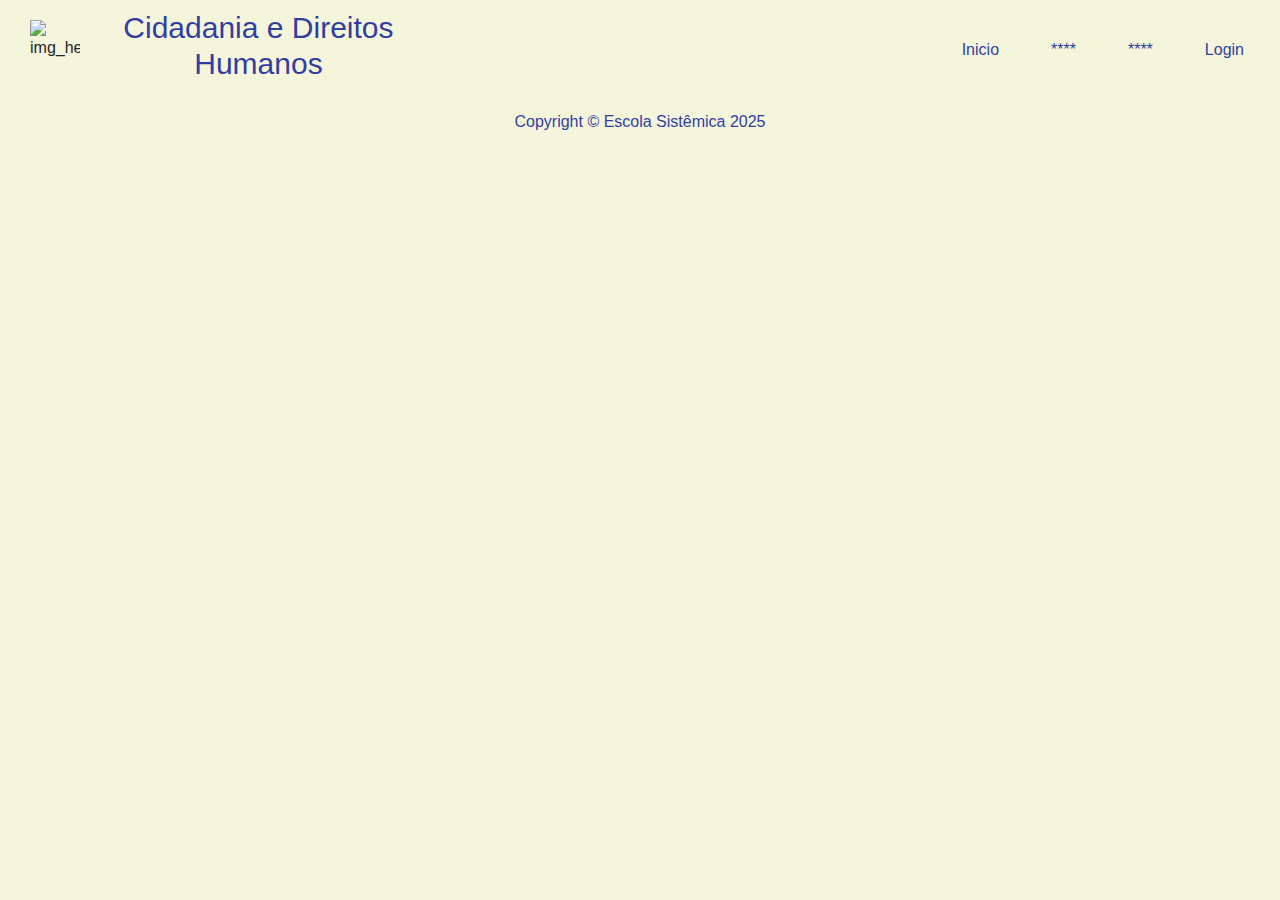
==== 1º Desafio Individual de Desenvolvimento Web/index.html @ 7bcf1178 "new" ====
<!DOCTYPE html>
<html lang="pt-br">
<head>
    <meta charset="UTF-8">
    <meta name="viewport" content="width=device-width, initial-scale=1.0">
    <title>Cidadania e Direitos Humanos</title>
    <link rel="stylesheet" href="style.css">
    <link href="https://cdn.jsdelivr.net/npm/bootstrap@5.3.3/dist/css/bootstrap.min.css" rel="stylesheet" integrity="sha384-QWTKZyjpPEjISv5WaRU9OFeRpok6YctnYmDr5pNlyT2bRjXh0JMhjY6hW+ALEwIH" crossorigin="anonymous">

</head>

<body>
    
<header class="d-flex justify-content-between">

  <div class="logo">

    <img src="/imgs/Cidadania e a importância do seu papel como cidadão perante a sociedade_.jpg" alt="img_header">

    <h1>Cidadania e Direitos Humanos</h1>
  </div>
    

    <nav>

      <ul class="nav justify-content-center">
          <li class="nav-item">
            <a class="nav-link active" aria-current="page" href="index.html">Inicio</a>
          </li>
          <li class="nav-item">
            <a class="nav-link active" aria-current="page" href="#">****</a>
          </li>
          <li class="nav-item">
            <a class="nav-link active" aria-current="page" href="#">****</a>
          </li>
          <li class="nav-item">
            <a class="nav-link active" aria-current="page" href="login.html">Login</a>
          </li>
          
        </ul>
  </nav>

</header>
  

<footer>
  <p>Copyright &copy; Escola Sistêmica 2025</p>
</footer>

<script src="https://cdn.jsdelivr.net/npm/bootstrap@5.3.3/dist/js/bootstrap.bundle.min.js" integrity="sha384-YvpcrYf0tY3lHB60NNkmXc5s9fDVZLESaAA55NDzOxhy9GkcIdslK1eN7N6jIeHz" crossorigin="anonymous"></script>

</body>
</html>
---- 1º Desafio Individual de Desenvolvimento Web/style.css ----
/*Paleta de Cores:

○ Vermelho (#d32f2f) – Representa lutas sociais e direitos civis.
○ Bege (#f5f5dc) – Para criar um fundo suave e amigável.
○ Azul Escuro (#303f9f) – Para títulos e elementos de destaque.
○ Cinza (#616161) – Para textos e bordas sutis.
*/

*{
    background-color: #f5f5dc;
    font-family: Arial, Helvetica, sans-serif;
   
}

header{
    padding: 20px;
    text-align: center;
    background-color: #f5f5dc;
    height: 100px;
    display: flex;
    align-items: center;
    
}

header img{
    float: left;
    height: 50px;
    width: 50px;
    margin: 10px;
}

header h1{
    color: #303f9f;
    float: center;
    font-size: 30px;
}

.navegacao{
    padding: 10px 0;
}

.nav{
    display: flex;
    justify-content: center;
    gap: 20px;
}

.nav-link{
    color: #303f9f !important;
    font-weight: bold;
    transition: color 0.5s;
    border-radius: 10px;
    
}

.nav-link:hover {
    background-color: #d32f2f !important;
}



/* .card{
    font-size: 15px;
    justify-content: center;
    display: flex;
    align-items: center;
    border-radius: 10px;
    background-color: #f5f5dc;
}

.card img{
    width: 50%;
    background-color: #f5f5dc;
}

.card h5{
    color:  #d32f2f;
}

.card p{
    color: #303f9f;
} */


footer p {
    background-color:#f5f5dc;
    color: #303f9f;
    text-align: center;
    padding: 10px;

}
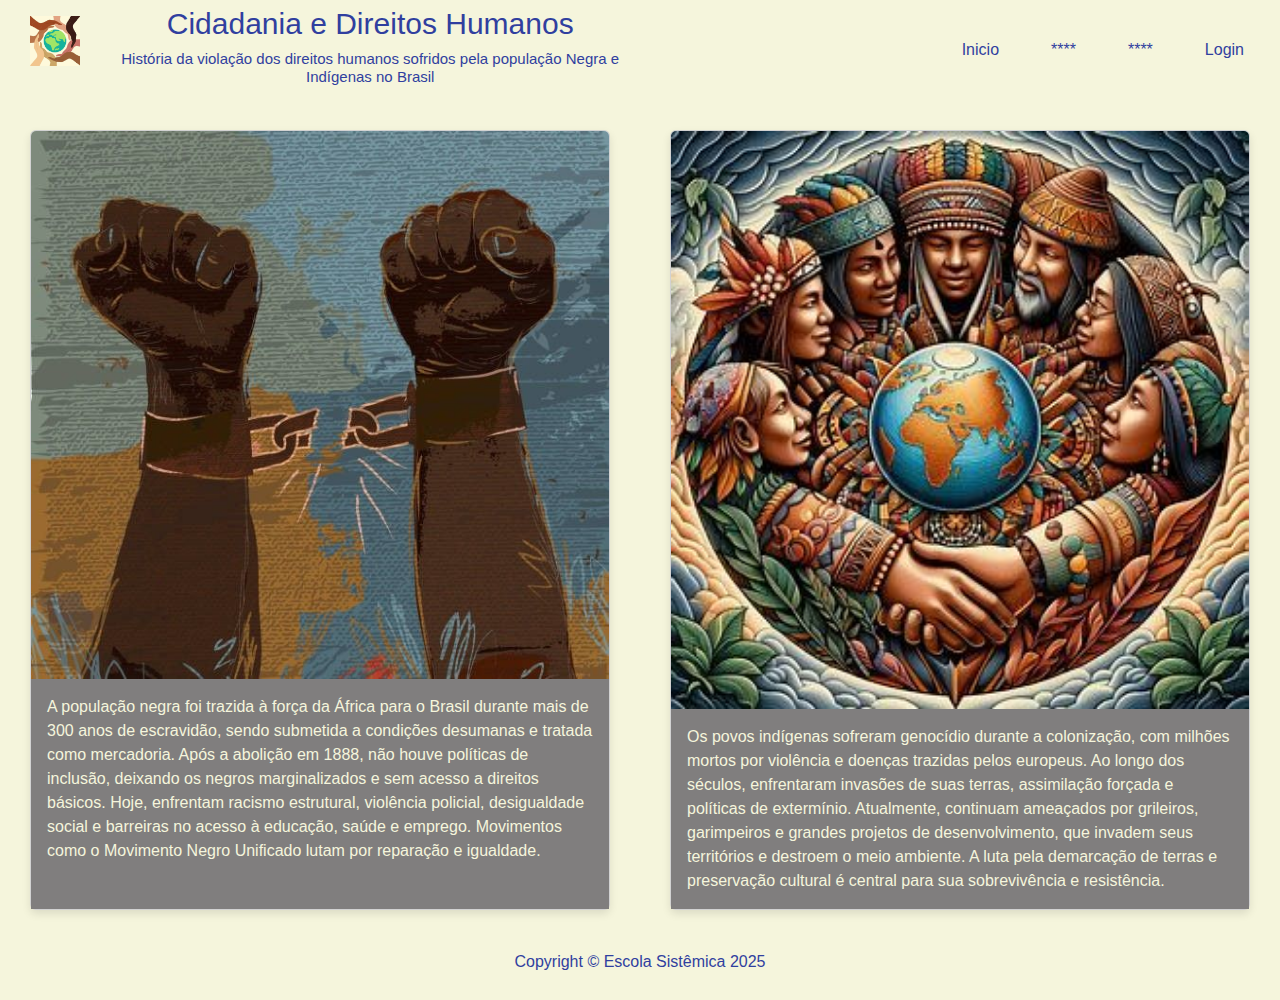
==== commit fafc924c: "new" ====
--- a/1º Desafio Individual de Desenvolvimento Web/index.html
+++ b/1º Desafio Individual de Desenvolvimento Web/index.html
@@ -15,11 +15,11 @@
 
   <div class="logo">
 
-    <img src="/imgs/Cidadania e a importância do seu papel como cidadão perante a sociedade_.jpg" alt="img_header">
+    <img src="/1º Desafio Individual de Desenvolvimento Web/imgs/Cidadania e a importância do seu papel como cidadão perante a sociedade_.jpg" alt="img_header">
 
     <h1>Cidadania e Direitos Humanos</h1>
+    <h5>História da violação dos direitos humanos sofridos pela população Negra e Indígenas  no Brasil</h5>
   </div>
-    
 
     <nav>
 
@@ -41,6 +41,26 @@
   </nav>
 
 </header>
+
+<div class="d-flex">
+    
+  <div class="card">
+    <img src="/1º Desafio Individual de Desenvolvimento Web/imgs/download.jpg" class="card-img-top" alt="...">
+    <div class="card-body">
+      <p class="card-text">A população negra foi trazida à força da África para o Brasil durante mais de 300 anos de escravidão, sendo submetida a condições desumanas e tratada como mercadoria. Após a abolição em 1888, não houve políticas de inclusão, deixando os negros marginalizados e sem acesso a direitos básicos. Hoje, enfrentam racismo estrutural, violência policial, desigualdade social e barreiras no acesso à educação, saúde e emprego. Movimentos como o Movimento Negro Unificado lutam por reparação e igualdade.</p>
+    </div>
+  </div>
+
+
+  <div class="card">
+    <img src="/1º Desafio Individual de Desenvolvimento Web/imgs/Bing Image Creator.jpg" class="card-img-top" alt="...">
+    <div class="card-body">
+      <p class="card-text">Os povos indígenas sofreram genocídio durante a colonização, com milhões mortos por violência e doenças trazidas pelos europeus. Ao longo dos séculos, enfrentaram invasões de suas terras, assimilação forçada e políticas de extermínio. Atualmente, continuam ameaçados por grileiros, garimpeiros e grandes projetos de desenvolvimento, que invadem seus territórios e destroem o meio ambiente. A luta pela demarcação de terras e preservação cultural é central para sua sobrevivência e resistência.</p>
+    </div>
+  </div>
+
+</div>
+
   
 
 <footer>
--- a/1º Desafio Individual de Desenvolvimento Web/style.css
+++ b/1º Desafio Individual de Desenvolvimento Web/style.css
@@ -19,7 +19,7 @@
     height: 100px;
     display: flex;
     align-items: center;
-    
+   
 }
 
 header img{
@@ -33,6 +33,12 @@
     color: #303f9f;
     float: center;
     font-size: 30px;
+}
+
+header h5{
+    color: #303f9f;
+    float: center;
+    font-size: 15px;
 }
 
 .navegacao{
@@ -58,28 +64,19 @@
 }
 
 
-
-/* .card{
-    font-size: 15px;
-    justify-content: center;
-    display: flex;
-    align-items: center;
-    border-radius: 10px;
-    background-color: #f5f5dc;
+.card{
+    margin: 30px;
+    width: 50%;
+    border: 5px solid #616161;
+    border-radius: 20px;
+    box-shadow: 0 4px 8px rgba(0, 0, 0, 0.1);
 }
 
-.card img{
-    width: 50%;
-    background-color: #f5f5dc;
+.card-body, p{
+    background-color: #807e7e;
+    color: #f5f5dc;
 }
 
-.card h5{
-    color:  #d32f2f;
-}
-
-.card p{
-    color: #303f9f;
-} */
 
 
 footer p {
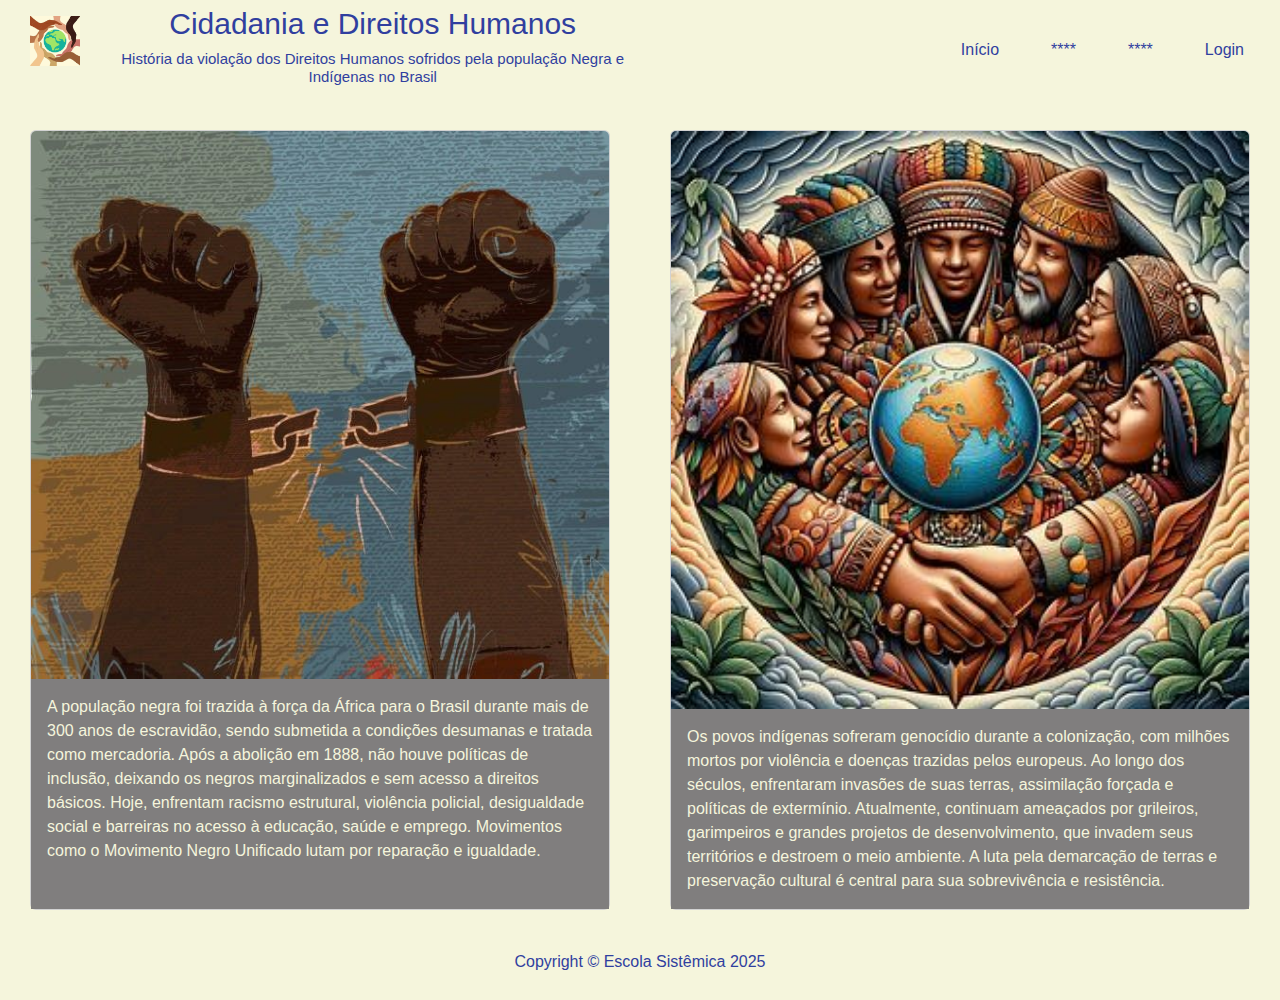
==== commit 6e110d7e: "new" ====
--- a/1º Desafio Individual de Desenvolvimento Web/index.html
+++ b/1º Desafio Individual de Desenvolvimento Web/index.html
@@ -18,14 +18,14 @@
     <img src="/1º Desafio Individual de Desenvolvimento Web/imgs/Cidadania e a importância do seu papel como cidadão perante a sociedade_.jpg" alt="img_header">
 
     <h1>Cidadania e Direitos Humanos</h1>
-    <h5>História da violação dos direitos humanos sofridos pela população Negra e Indígenas  no Brasil</h5>
+    <h5>História da violação dos Direitos Humanos sofridos pela população Negra e Indígenas  no Brasil</h5>
   </div>
 
     <nav>
 
       <ul class="nav justify-content-center">
           <li class="nav-item">
-            <a class="nav-link active" aria-current="page" href="index.html">Inicio</a>
+            <a class="nav-link active" aria-current="page" href="index.html">Início</a>
           </li>
           <li class="nav-item">
             <a class="nav-link active" aria-current="page" href="#">****</a>
--- a/1º Desafio Individual de Desenvolvimento Web/style.css
+++ b/1º Desafio Individual de Desenvolvimento Web/style.css
@@ -67,9 +67,11 @@
 .card{
     margin: 30px;
     width: 50%;
-    border: 5px solid #616161;
-    border-radius: 20px;
-    box-shadow: 0 4px 8px rgba(0, 0, 0, 0.1);
+}
+
+.card :hover{
+    transform: translateY(-10px); 
+    box-shadow: 0 8px 16px rgba(0, 0, 0, 0.2); 
 }
 
 .card-body, p{
@@ -77,13 +79,35 @@
     color: #f5f5dc;
 }
 
+.card_login{
+    width: 100%;
+    display: flex;
+    justify-content: center;
+    align-items: center; 
+    margin: auto;
+}
+
+.card-body_login{
+    border: #807e7e solid 4px;
+    border-radius: 10px;
+    padding-inline: 60px;
+    padding-block: 30px;
+    color: #303f9f;
+}
 
 
 footer p {
+    width: 100%;
     background-color:#f5f5dc;
     color: #303f9f;
     text-align: center;
-    padding: 10px;
-
+    padding: 10px 0;
+    bottom: 0;
 }
 
+.footer_login{
+    position: fixed;
+    bottom: 0;
+    width: 100%;
+}
+
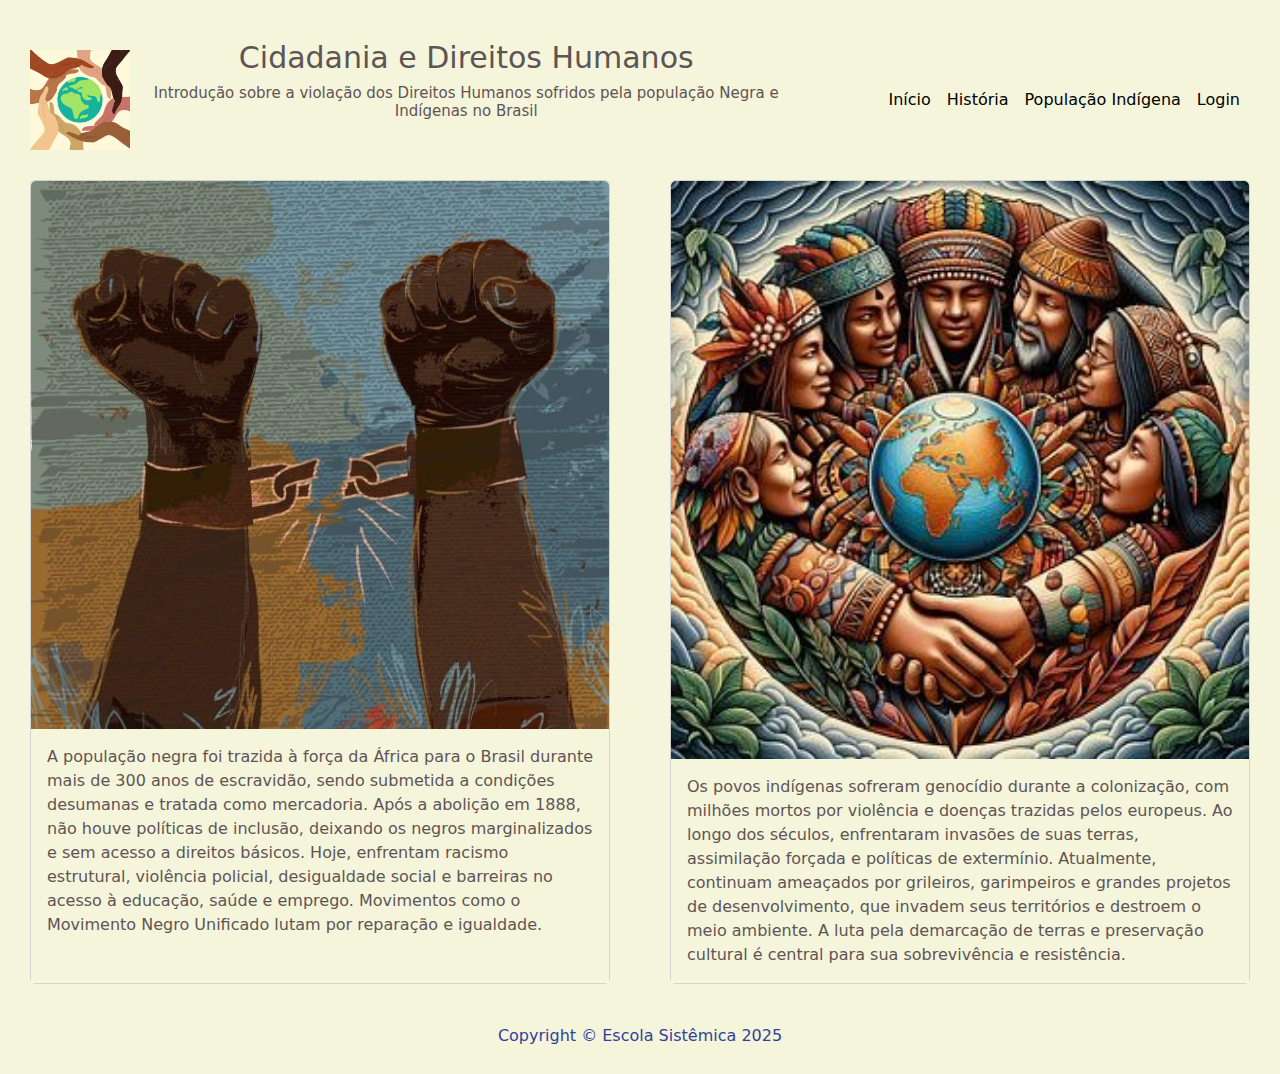
==== commit 9ac3bf6b: "new" ====
--- a/1º Desafio Individual de Desenvolvimento Web/index.html
+++ b/1º Desafio Individual de Desenvolvimento Web/index.html
@@ -11,63 +11,81 @@
 
 <body>
     
-<header class="d-flex justify-content-between">
+  <header class="d-flex justify-content-between">
 
-  <div class="logo">
+    <div class="logo">
 
-    <img src="/1º Desafio Individual de Desenvolvimento Web/imgs/Cidadania e a importância do seu papel como cidadão perante a sociedade_.jpg" alt="img_header">
+      <img src="/1º Desafio Individual de Desenvolvimento Web/imgs/logo.jpg" alt="img_header">
 
-    <h1>Cidadania e Direitos Humanos</h1>
-    <h5>História da violação dos Direitos Humanos sofridos pela população Negra e Indígenas  no Brasil</h5>
+      <h1>Cidadania e Direitos Humanos</h1>
+      <h5>Introdução sobre a violação dos Direitos Humanos sofridos pela população Negra e Indígenas  no Brasil</h5>
+    </div>
+
+    <nav class="navbar navbar-expand-lg">
+      <div class="container-fluid">
+        <div class="collapse navbar-collapse" id="navbarSupportedContent">
+          <ul class="navbar-nav me-auto mb-2 mb-lg-0">
+            <li class="nav-item">
+              <a class="nav-link active" aria-current="page" href="index.html">Início</a>
+            </li>
+            <li class="nav-item">
+              <a class="nav-link active" href="historia.html">História</a>
+            </li>
+            <li class="nav-item">
+              <a class="nav-link active" href="populacao_indio.html">População Indígena</a>
+            </li>
+            <li class="nav-item">
+              <a class="nav-link active" href="login.html">Login</a>
+            </li>
+          </ul>
+        </div>
+      </div>
+    </nav>
+
+
+  </header>
+
+  <div class="d-flex">
+      
+    <div class="card">
+      <img src="/1º Desafio Individual de Desenvolvimento Web/imgs/img_inicio1.jpg" class="card-img-top" alt="...">
+      <div class="card-body">
+        <p class="card-text">A população negra foi trazida à força da África para o Brasil durante mais de 300 anos de escravidão, sendo submetida a condições desumanas e tratada como mercadoria. Após a abolição em 1888, não houve políticas de inclusão, deixando os negros marginalizados e sem acesso a direitos básicos. Hoje, enfrentam racismo estrutural, violência policial, desigualdade social e barreiras no acesso à educação, saúde e emprego. Movimentos como o Movimento Negro Unificado lutam por reparação e igualdade.</p>
+      </div>
+    </div>
+
+
+    <div class="card">
+      <img src="/1º Desafio Individual de Desenvolvimento Web/imgs/img_inicio2.jpg" class="card-img-top" alt="...">
+      <div class="card-body">
+        <p class="card-text">Os povos indígenas sofreram genocídio durante a colonização, com milhões mortos por violência e doenças trazidas pelos europeus. Ao longo dos séculos, enfrentaram invasões de suas terras, assimilação forçada e políticas de extermínio. Atualmente, continuam ameaçados por grileiros, garimpeiros e grandes projetos de desenvolvimento, que invadem seus territórios e destroem o meio ambiente. A luta pela demarcação de terras e preservação cultural é central para sua sobrevivência e resistência.</p>
+      </div>
+    </div>
+
   </div>
 
-    <nav>
+    
 
-      <ul class="nav justify-content-center">
-          <li class="nav-item">
-            <a class="nav-link active" aria-current="page" href="index.html">Início</a>
-          </li>
-          <li class="nav-item">
-            <a class="nav-link active" aria-current="page" href="#">****</a>
-          </li>
-          <li class="nav-item">
-            <a class="nav-link active" aria-current="page" href="#">****</a>
-          </li>
-          <li class="nav-item">
-            <a class="nav-link active" aria-current="page" href="login.html">Login</a>
-          </li>
-          
-        </ul>
-  </nav>
+  <footer>
+    <p>Copyright &copy; Escola Sistêmica 2025</p>
+  </footer>
 
-</header>
+  <script src="https://cdn.jsdelivr.net/npm/bootstrap@5.3.3/dist/js/bootstrap.bundle.min.js" integrity="sha384-YvpcrYf0tY3lHB60NNkmXc5s9fDVZLESaAA55NDzOxhy9GkcIdslK1eN7N6jIeHz" crossorigin="anonymous"></script>
 
-<div class="d-flex">
-    
-  <div class="card">
-    <img src="/1º Desafio Individual de Desenvolvimento Web/imgs/download.jpg" class="card-img-top" alt="...">
-    <div class="card-body">
-      <p class="card-text">A população negra foi trazida à força da África para o Brasil durante mais de 300 anos de escravidão, sendo submetida a condições desumanas e tratada como mercadoria. Após a abolição em 1888, não houve políticas de inclusão, deixando os negros marginalizados e sem acesso a direitos básicos. Hoje, enfrentam racismo estrutural, violência policial, desigualdade social e barreiras no acesso à educação, saúde e emprego. Movimentos como o Movimento Negro Unificado lutam por reparação e igualdade.</p>
+
+
+  <!-- codigo acessibilidade  -->
+
+  <div vw class="enabled">
+    <div vw-access-button class="active"></div>
+    <div vw-plugin-wrapper>
+      <div class="vw-plugin-top-wrapper"></div>
     </div>
   </div>
-
-
-  <div class="card">
-    <img src="/1º Desafio Individual de Desenvolvimento Web/imgs/Bing Image Creator.jpg" class="card-img-top" alt="...">
-    <div class="card-body">
-      <p class="card-text">Os povos indígenas sofreram genocídio durante a colonização, com milhões mortos por violência e doenças trazidas pelos europeus. Ao longo dos séculos, enfrentaram invasões de suas terras, assimilação forçada e políticas de extermínio. Atualmente, continuam ameaçados por grileiros, garimpeiros e grandes projetos de desenvolvimento, que invadem seus territórios e destroem o meio ambiente. A luta pela demarcação de terras e preservação cultural é central para sua sobrevivência e resistência.</p>
-    </div>
-  </div>
-
-</div>
-
-  
-
-<footer>
-  <p>Copyright &copy; Escola Sistêmica 2025</p>
-</footer>
-
-<script src="https://cdn.jsdelivr.net/npm/bootstrap@5.3.3/dist/js/bootstrap.bundle.min.js" integrity="sha384-YvpcrYf0tY3lHB60NNkmXc5s9fDVZLESaAA55NDzOxhy9GkcIdslK1eN7N6jIeHz" crossorigin="anonymous"></script>
+  <script src="https://vlibras.gov.br/app/vlibras-plugin.js"></script>
+  <script>
+    new window.VLibras.Widget('https://vlibras.gov.br/app');
+  </script>
 
 </body>
 </html>--- a/1º Desafio Individual de Desenvolvimento Web/style.css
+++ b/1º Desafio Individual de Desenvolvimento Web/style.css
@@ -7,36 +7,37 @@
 */
 
 *{
+    padding: 0;
+    margin: 0;
     background-color: #f5f5dc;
-    font-family: Arial, Helvetica, sans-serif;
-   
 }
+
 
 header{
     padding: 20px;
     text-align: center;
-    background-color: #f5f5dc;
     height: 100px;
     display: flex;
     align-items: center;
-   
+    margin-top: 50px;
+
 }
 
 header img{
     float: left;
-    height: 50px;
-    width: 50px;
+    height: 100px;
+    width: 100px;
     margin: 10px;
 }
 
 header h1{
-    color: #303f9f;
+    color: #5f5454;
     float: center;
     font-size: 30px;
 }
 
 header h5{
-    color: #303f9f;
+    color: #5f5454;
     float: center;
     font-size: 15px;
 }
@@ -51,16 +52,16 @@
     gap: 20px;
 }
 
+
 .nav-link{
-    color: #303f9f !important;
     font-weight: bold;
     transition: color 0.5s;
     border-radius: 10px;
-    
+
 }
 
 .nav-link:hover {
-    background-color: #d32f2f !important;
+    background-color: #303f9f !important;
 }
 
 
@@ -75,8 +76,8 @@
 }
 
 .card-body, p{
-    background-color: #807e7e;
-    color: #f5f5dc;
+    /* background-color: #807e7e; */
+    color: #5f5454;
 }
 
 .card_login{
@@ -98,7 +99,7 @@
 
 footer p {
     width: 100%;
-    background-color:#f5f5dc;
+    /* background-color:#f5f5dc; */
     color: #303f9f;
     text-align: center;
     padding: 10px 0;
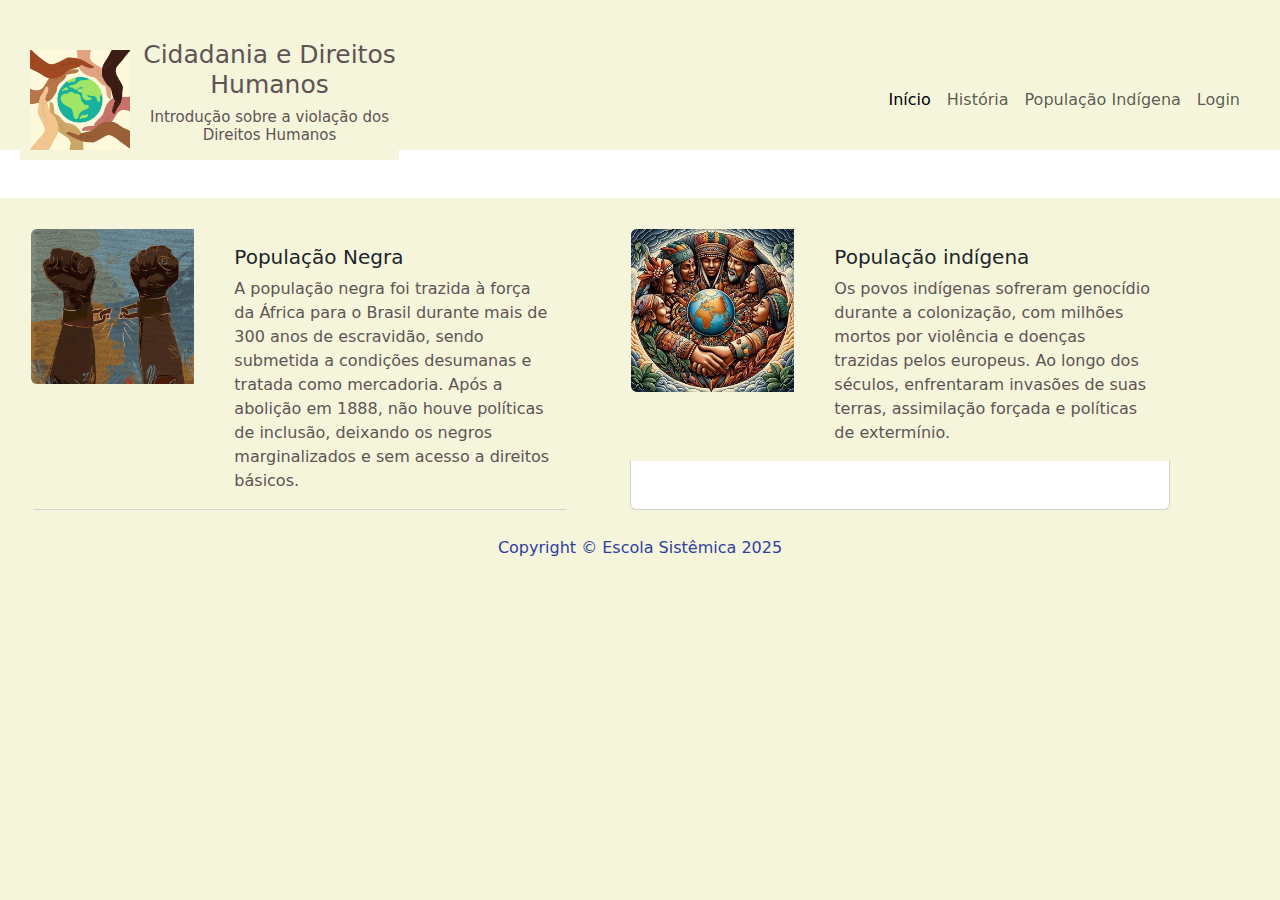
==== commit 0547b563: "new" ====
--- a/1º Desafio Individual de Desenvolvimento Web/index.html
+++ b/1º Desafio Individual de Desenvolvimento Web/index.html
@@ -5,7 +5,7 @@
     <meta name="viewport" content="width=device-width, initial-scale=1.0">
     <title>Cidadania e Direitos Humanos</title>
     <link rel="stylesheet" href="style.css">
-    <link href="https://cdn.jsdelivr.net/npm/bootstrap@5.3.3/dist/css/bootstrap.min.css" rel="stylesheet" integrity="sha384-QWTKZyjpPEjISv5WaRU9OFeRpok6YctnYmDr5pNlyT2bRjXh0JMhjY6hW+ALEwIH" crossorigin="anonymous">
+    <link href="https://cdn.jsdelivr.net/npm/bootstrap@5.3.0/dist/css/bootstrap.min.css" rel="stylesheet">
 
 </head>
 
@@ -18,24 +18,27 @@
       <img src="/1º Desafio Individual de Desenvolvimento Web/imgs/logo.jpg" alt="img_header">
 
       <h1>Cidadania e Direitos Humanos</h1>
-      <h5>Introdução sobre a violação dos Direitos Humanos sofridos pela população Negra e Indígenas  no Brasil</h5>
+      <h5>Introdução sobre a violação dos Direitos Humanos</h5>
     </div>
 
     <nav class="navbar navbar-expand-lg">
       <div class="container-fluid">
+        <button class="navbar-toggler" type="button" data-bs-toggle="collapse" data-bs-target="#navbarSupportedContent" aria-controls="navbarSupportedContent" aria-expanded="false" aria-label="Toggle navigation">
+          <span class="navbar-toggler-icon"></span>
+        </button>
         <div class="collapse navbar-collapse" id="navbarSupportedContent">
           <ul class="navbar-nav me-auto mb-2 mb-lg-0">
             <li class="nav-item">
               <a class="nav-link active" aria-current="page" href="index.html">Início</a>
             </li>
             <li class="nav-item">
-              <a class="nav-link active" href="historia.html">História</a>
+              <a class="nav-link " href="historia.html">História</a>
             </li>
             <li class="nav-item">
-              <a class="nav-link active" href="populacao_indio.html">População Indígena</a>
+              <a class="nav-link " href="populacao_indio.html">População Indígena</a>
             </li>
             <li class="nav-item">
-              <a class="nav-link active" href="login.html">Login</a>
+              <a class="nav-link " href="login.html">Login</a>
             </li>
           </ul>
         </div>
@@ -45,36 +48,49 @@
 
   </header>
 
-  <div class="d-flex">
-      
-    <div class="card">
-      <img src="/1º Desafio Individual de Desenvolvimento Web/imgs/img_inicio1.jpg" class="card-img-top" alt="...">
-      <div class="card-body">
-        <p class="card-text">A população negra foi trazida à força da África para o Brasil durante mais de 300 anos de escravidão, sendo submetida a condições desumanas e tratada como mercadoria. Após a abolição em 1888, não houve políticas de inclusão, deixando os negros marginalizados e sem acesso a direitos básicos. Hoje, enfrentam racismo estrutural, violência policial, desigualdade social e barreiras no acesso à educação, saúde e emprego. Movimentos como o Movimento Negro Unificado lutam por reparação e igualdade.</p>
+    <div class="card_body d-flex mt-5">
+
+      <div class="card mb-3" style="max-width: 540px;">
+        <div class="row g-4">
+          <div class="col-md-4">
+            <img src="/1º Desafio Individual de Desenvolvimento Web/imgs/img_inicio1.jpg" class="img-fluid rounded-start" alt="img_inicio1">
+          </div>
+          <div class="col-md-8">
+            <div class="card-body">
+              <h5 class="card-title">População Negra</h5>
+              <p class="card-text">A população negra foi trazida à força da África para o Brasil durante mais de 300 anos de escravidão, sendo submetida a condições desumanas e tratada como mercadoria. Após a abolição em 1888, não houve políticas de inclusão, deixando os negros marginalizados e sem acesso a direitos básicos.</p>
+            </div>
+          </div>
+        </div>
+      </div>
+
+      <div class="card mb-3" style="max-width: 540px;">
+        <div class="row g-4">
+          <div class="col-md-4">
+            <img src="/1º Desafio Individual de Desenvolvimento Web/imgs/img_inicio2.jpg" class="img-fluid rounded-start" alt="img_inicio2">
+          </div>
+          <div class="col-md-8">
+            <div class="card-body">
+              <h5 class="card-title">População indígena</h5>
+              <p class="card-text">Os povos indígenas sofreram genocídio durante a colonização, com milhões mortos por violência e doenças trazidas pelos europeus. Ao longo dos séculos, enfrentaram invasões de suas terras, assimilação forçada e políticas de extermínio.</p>
+            </div>
+          </div>
+        </div>
       </div>
     </div>
 
+  
 
-    <div class="card">
-      <img src="/1º Desafio Individual de Desenvolvimento Web/imgs/img_inicio2.jpg" class="card-img-top" alt="...">
-      <div class="card-body">
-        <p class="card-text">Os povos indígenas sofreram genocídio durante a colonização, com milhões mortos por violência e doenças trazidas pelos europeus. Ao longo dos séculos, enfrentaram invasões de suas terras, assimilação forçada e políticas de extermínio. Atualmente, continuam ameaçados por grileiros, garimpeiros e grandes projetos de desenvolvimento, que invadem seus territórios e destroem o meio ambiente. A luta pela demarcação de terras e preservação cultural é central para sua sobrevivência e resistência.</p>
-      </div>
-    </div>
-
-  </div>
-
-    
 
   <footer>
     <p>Copyright &copy; Escola Sistêmica 2025</p>
   </footer>
 
-  <script src="https://cdn.jsdelivr.net/npm/bootstrap@5.3.3/dist/js/bootstrap.bundle.min.js" integrity="sha384-YvpcrYf0tY3lHB60NNkmXc5s9fDVZLESaAA55NDzOxhy9GkcIdslK1eN7N6jIeHz" crossorigin="anonymous"></script>
+  <script src="https://cdn.jsdelivr.net/npm/bootstrap@5.3.0/dist/js/bootstrap.bundle.min.js"></script>
 
 
 
-  <!-- codigo acessibilidade  -->
+  <!-- codigo acessibilidade 
 
   <div vw class="enabled">
     <div vw-access-button class="active"></div>
@@ -85,7 +101,7 @@
   <script src="https://vlibras.gov.br/app/vlibras-plugin.js"></script>
   <script>
     new window.VLibras.Widget('https://vlibras.gov.br/app');
-  </script>
+  </script> -->
 
 </body>
 </html>--- a/1º Desafio Individual de Desenvolvimento Web/style.css
+++ b/1º Desafio Individual de Desenvolvimento Web/style.css
@@ -33,7 +33,7 @@
 header h1{
     color: #5f5454;
     float: center;
-    font-size: 30px;
+    font-size: 25px;
 }
 
 header h5{
@@ -55,13 +55,13 @@
 
 .nav-link{
     font-weight: bold;
-    transition: color 0.5s;
+    transition: 0.5s;
     border-radius: 10px;
-
 }
 
 .nav-link:hover {
-    background-color: #303f9f !important;
+    background-color: #303f9f;
+    color: #ffffff !important;
 }
 
 
@@ -99,7 +99,6 @@
 
 footer p {
     width: 100%;
-    /* background-color:#f5f5dc; */
     color: #303f9f;
     text-align: center;
     padding: 10px 0;
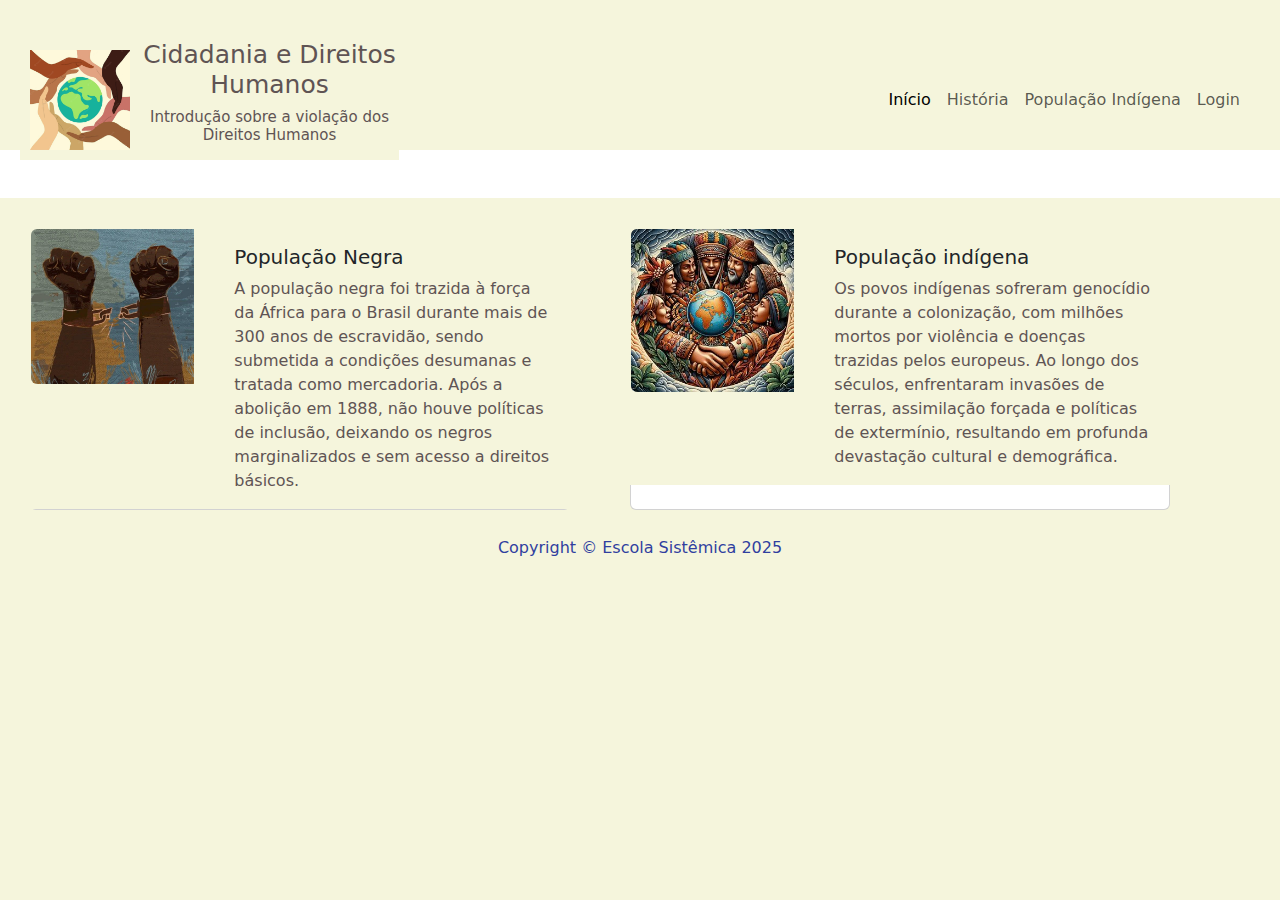
==== commit c9c02940: "new" ====
--- a/1º Desafio Individual de Desenvolvimento Web/index.html
+++ b/1º Desafio Individual de Desenvolvimento Web/index.html
@@ -72,15 +72,13 @@
           <div class="col-md-8">
             <div class="card-body">
               <h5 class="card-title">População indígena</h5>
-              <p class="card-text">Os povos indígenas sofreram genocídio durante a colonização, com milhões mortos por violência e doenças trazidas pelos europeus. Ao longo dos séculos, enfrentaram invasões de suas terras, assimilação forçada e políticas de extermínio.</p>
+              <p class="card-text">Os povos indígenas sofreram genocídio durante a colonização, com milhões mortos por violência e doenças trazidas pelos europeus. Ao longo dos séculos, enfrentaram invasões de terras, assimilação forçada e políticas de extermínio, resultando em profunda devastação cultural e demográfica. 
+              </p>
             </div>
           </div>
         </div>
       </div>
     </div>
-
-  
-
 
   <footer>
     <p>Copyright &copy; Escola Sistêmica 2025</p>
--- a/1º Desafio Individual de Desenvolvimento Web/style.css
+++ b/1º Desafio Individual de Desenvolvimento Web/style.css
@@ -11,6 +11,7 @@
     margin: 0;
     background-color: #f5f5dc;
 }
+
 
 
 header{
